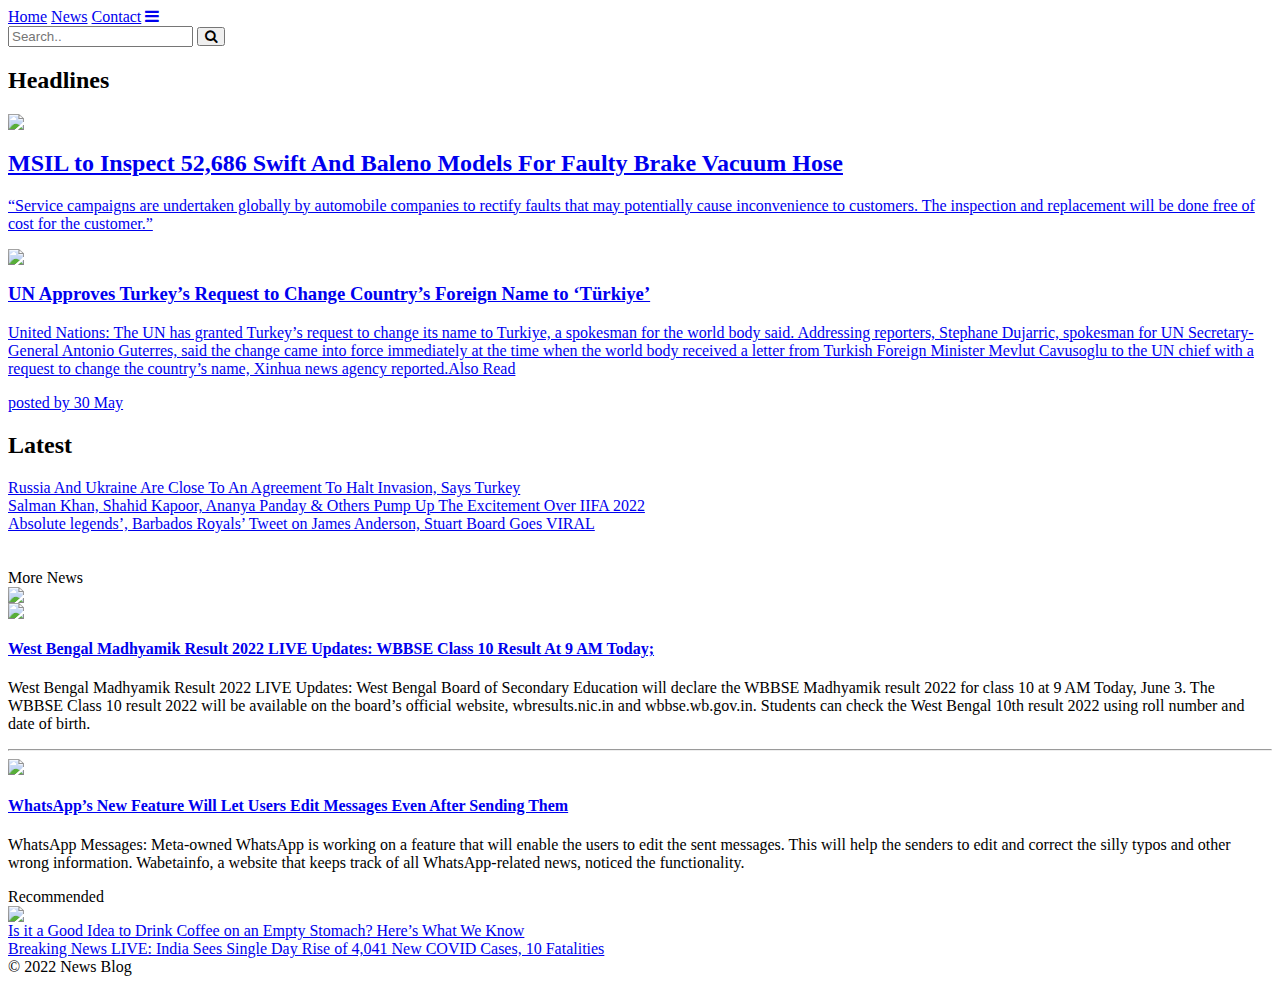
==== index.html @ 5e183923 "Add files via upload" ====
<html>

<head>
	<meta charset="UTF-8">
	<meta name="description" content="News Blog : Free HTML Template">
	<meta name="keywords" content="HTML, CSS, JavaScript, free template">
	<meta name="viewport" content="width=device-width, initial-scale=1.0">
	<title> Time News</title>
	<link rel="stylesheet" type="text/css" href="css/bootstrap.min.css">
	<link rel="stylesheet" type="text/css" href="css/font-awesome.min.css">
	<link rel="stylesheet" type="text/css" href="css/style.css">
</head>


<div class="container-fluid header">
	<div class="container">
		<div class="row">
			<div class="col-md-12">
				<div class="topnav" id="myTopnav">
					<a href="index.html">Home</a>
					<a href="news.html">News</a>
					<a href="contact.html">Contact</a>
					<a href="javascript:void(0);" class="icon" onclick="myFunction()">
					<i class="fa fa-bars"></i>
					</a>
				</div>
				<!-- Load icon library -->
<link rel="stylesheet" href="https://cdnjs.cloudflare.com/ajax/libs/font-awesome/4.7.0/css/font-awesome.min.css">

<!-- The form -->
<form class="example" action="action_page.php">
  <input type="text" placeholder="Search.." name="search">
  <button type="submit"><i class="fa fa-search"></i></button>
</form>
			</div>
		</div>
	</div>
</div>

<script>
function myFunction() {
  var x = document.getElementById("myTopnav");
  if (x.className === "topnav") {
    x.className += " responsive";
  } else {
    x.className = "topnav";
  }
}
</script>


<div class="container page-wrapper">
	<div class="row">
		<div class="col-md-9">
			<div class="section main-section">
				<h2 class="section-title">
					<span>Headlines</span>
				</h2>
				<div class="section-body">
					<div class="row">
						<div class="col-md-7 mb-4">
							<a href="single.html">
								<img class="thumb" src="images/2.jpeg">
							</a>
							<div class="main-title">
								<a href="single.html">
									<h2>MSIL to Inspect 52,686 Swift And Baleno Models For Faulty Brake Vacuum Hose</h2>
									“Service campaigns are undertaken globally by automobile companies to rectify faults that may potentially cause inconvenience to customers. The inspection and replacement will be done free of cost for the customer.”
									<p posted by 30 May >
								</a>
							</div>
							<div class="section-body">
								<div class="row">
									<div class="col-md-7 mb-4">
										<a href="single.html">
											<img class="thumb" src="images/1.jpeg">
										</a>
										<div class="main-title">
											<a href="single.html">
												<h3>UN Approves Turkey’s Request to Change Country’s Foreign Name to ‘Türkiye’</h3>
												United Nations: The UN has granted Turkey’s request to change its name to Turkiye, a spokesman for the world body said. Addressing reporters, Stephane Dujarric, spokesman for UN Secretary-General Antonio Guterres, said the change came into force immediately at the time when the world body received a letter from Turkish Foreign Minister Mevlut Cavusoglu to the UN chief with a request to change the country’s name, Xinhua news agency reported.Also Read
												<p>posted by 30 May</p>
											</a>
										</div>
								</div>
						</div>
					</div>
				</div>	
			</div>
		</div>
		<div class="col-md-3">
			<div class="section list-section">
				<h2 class="section-title">
					<span>Latest</span>
				</h2>
				<div class="section-body latest-list">
						<div class="list-title">
							<a href="single.html">
								Russia And Ukraine Are Close To An Agreement To Halt Invasion, Says Turkey
							</a>
						</div>
						<div class="list-title">
							<a href="single.html">
								Salman Khan, Shahid Kapoor, Ananya Panday & Others Pump Up The Excitement Over IIFA 2022
							</a>
						</div>
						<div class="list-title">
							<a href="single.html">
								Absolute legends’, Barbados Royals’ Tweet on James Anderson, Stuart Board Goes VIRAL
							</a>
	</div>

<br><br>

	<div class="row">
		<div class="col-md-9">
			<div class="section">
				<div class="section-title">
					<span>More News</span>
				</div>
				<div class="section-body" style="padding-bottom: 20px;">
						<div class="row">
							<div class="col-md-4">
								<a href="single.html">
									<img class="thumb" src="images/9.jpeg">
								</a>
							</div>
							
						<div class="row">
							<div class="col-md-4">
								<a href="single.html">
									<img class="thumb" src="images/11.webp">
								</a>
							</div>
							<div class="col-md-8">
								<h4 class="bold">
									<a href="single.html">
										West Bengal Madhyamik Result 2022 LIVE Updates: WBBSE Class 10 Result At 9 AM Today;
									</a>
								</h4>
								<p class="summary">West Bengal Madhyamik Result 2022 LIVE Updates: West Bengal Board of Secondary Education will declare the WBBSE Madhyamik result 2022 for class 10 at 9 AM Today, June 3. The WBBSE Class 10 result 2022 will be available on the board’s official website, wbresults.nic.in and wbbse.wb.gov.in. Students can check the West Bengal 10th result 2022 using roll number and date of birth.</p>
							</div>
						</div>
						<hr>
						<div class="row">
							<div class="col-md-4">
								<a href="single.html">
									<img class="thumb" src="images/12.jpeg">
								</a>
							</div>
							<div class="col-md-8">
								<h4 class="bold">
									<a href="single.html">
										WhatsApp’s New Feature Will Let Users Edit Messages Even After Sending Them
									</a>
								</h4>
								<p class="summary">WhatsApp Messages: Meta-owned WhatsApp is working on a feature that will enable the users to edit the sent messages. This will help the senders to edit and correct the silly typos and other wrong information. Wabetainfo, a website that keeps track of all WhatsApp-related news, noticed the functionality.</p>
							</div>
						</div>
						
		<div class="col-md-3">
			<div class="section related-section">
				<div class="section-title">
					<span>Recommended</span>
				</div>
				<div class="section-body">
					<div class="row">
						<div class="col-md-5">
							<a href="single.html">
								<img src="images/10.jpeg" class="thumb">
							</a>
						</div>
						<div class="col-md-7">
							<span class="related-title">
								<a href="single.html">
                                    Is it a Good Idea to Drink Coffee on an Empty Stomach? Here’s What We Know
								</a>
							</span>
						</div>
						<div class="col-md-7">
							<span class="related-title">
								<a href="single.html">
									Breaking News LIVE: India Sees Single Day Rise of 4,041 New COVID Cases, 10 Fatalities
								</a>
							</span>
						</div>
					</div>
	
</div>

<footer class="container-fluid">
	<div class="row">
		<div class="col-md-12">
			© 2022 News Blog
		</div>
	</div>
</footer>

</html>
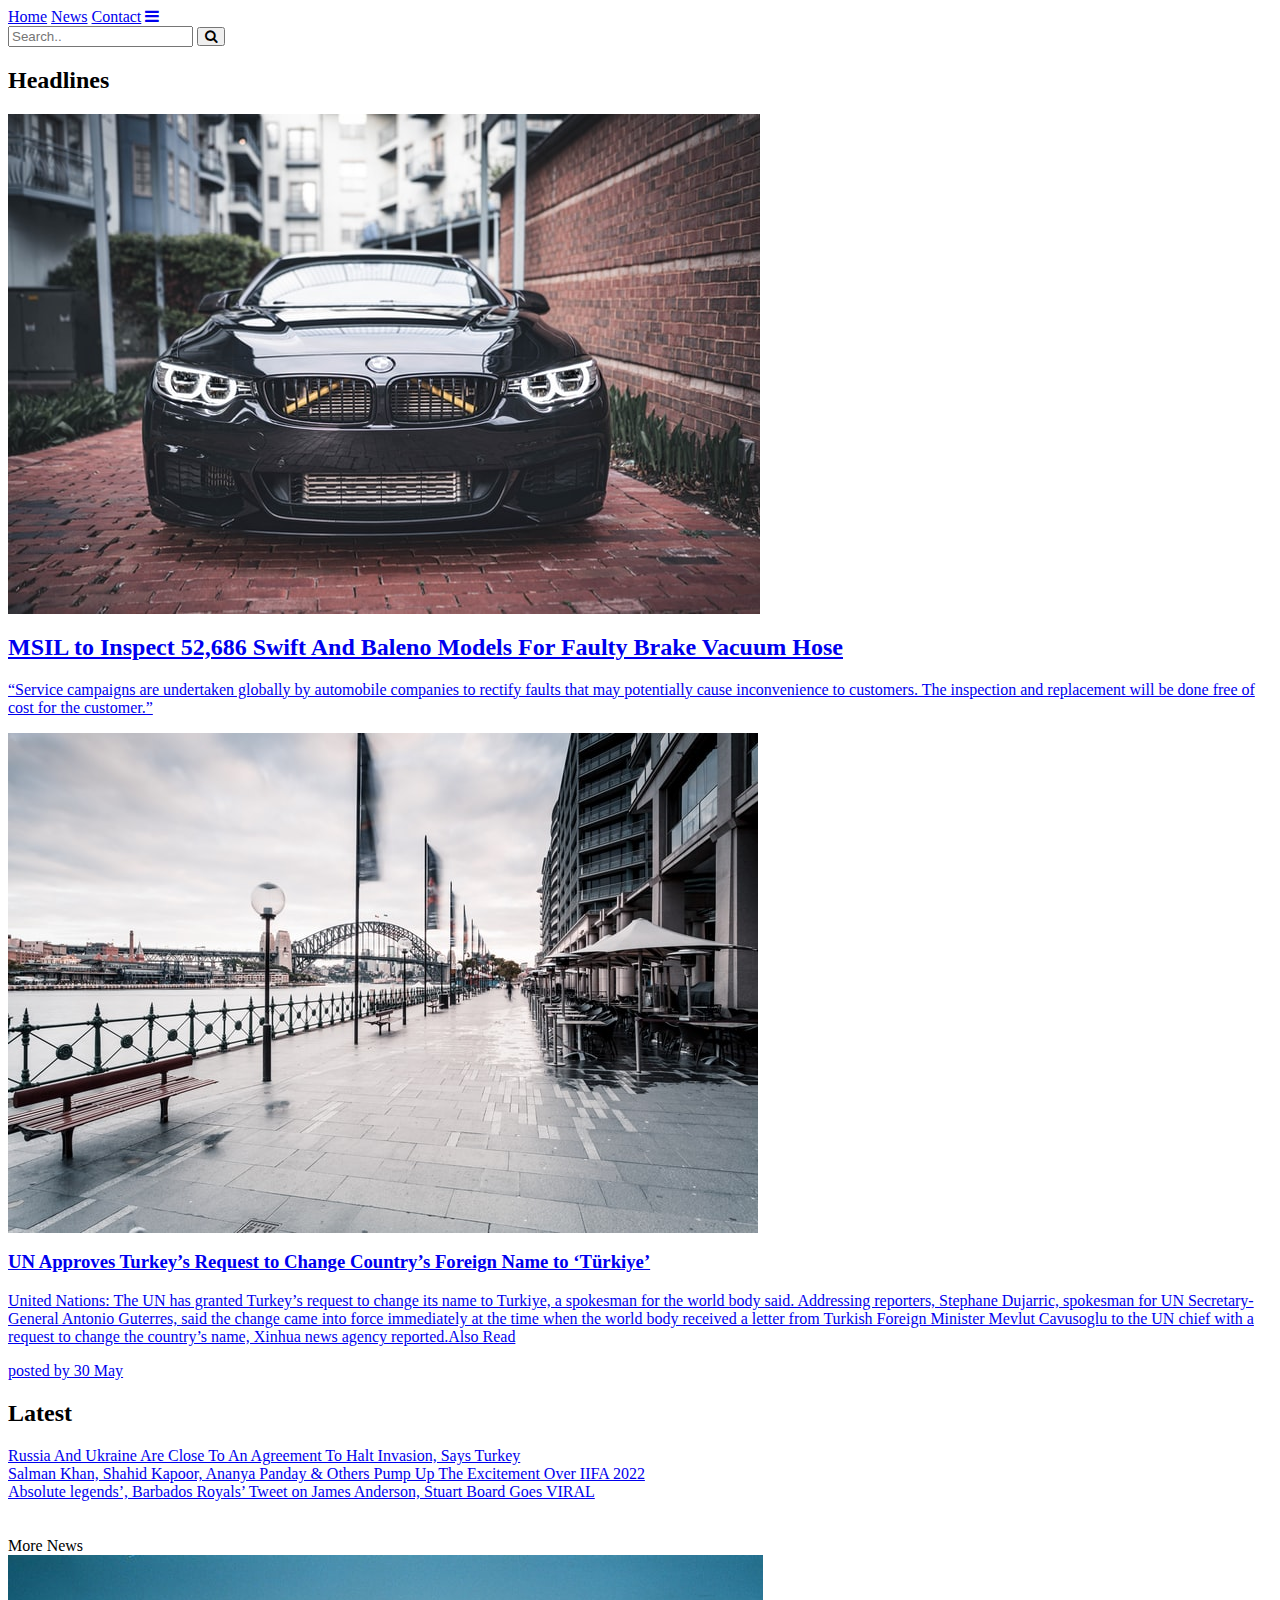
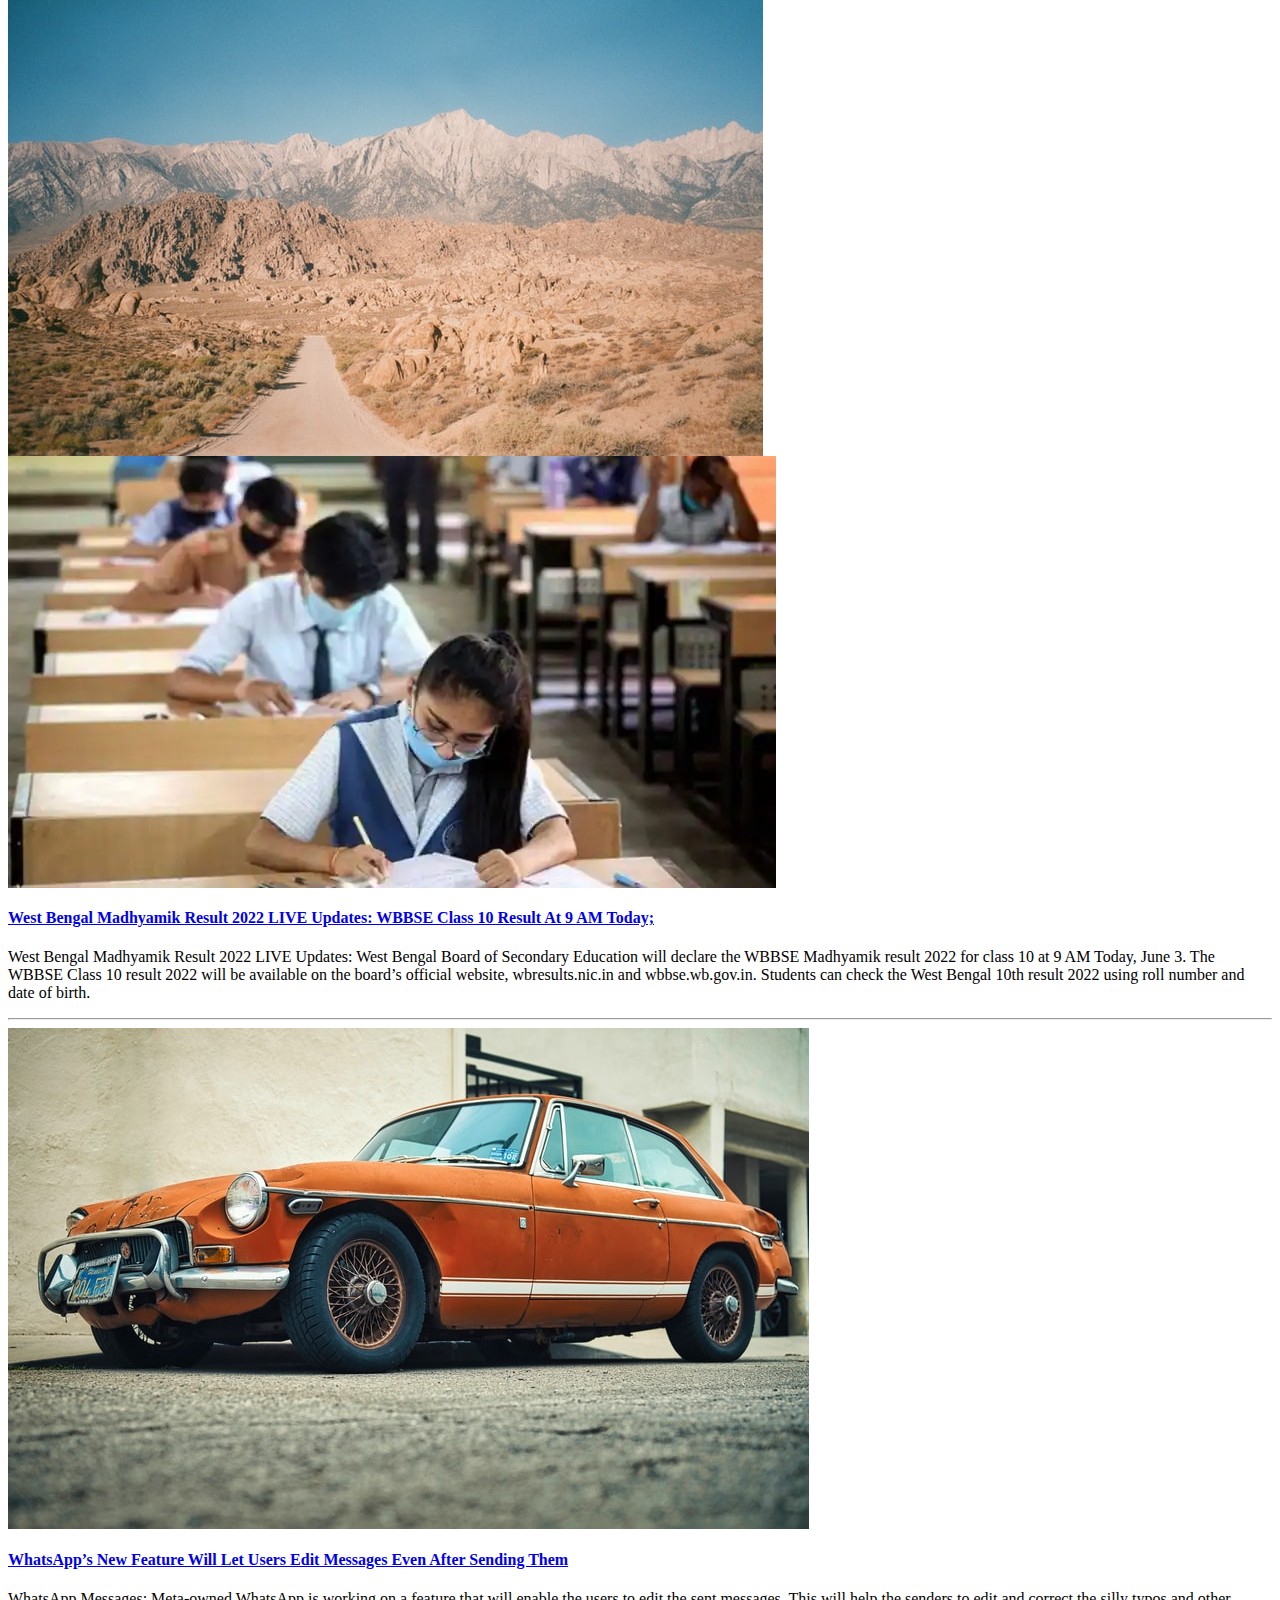
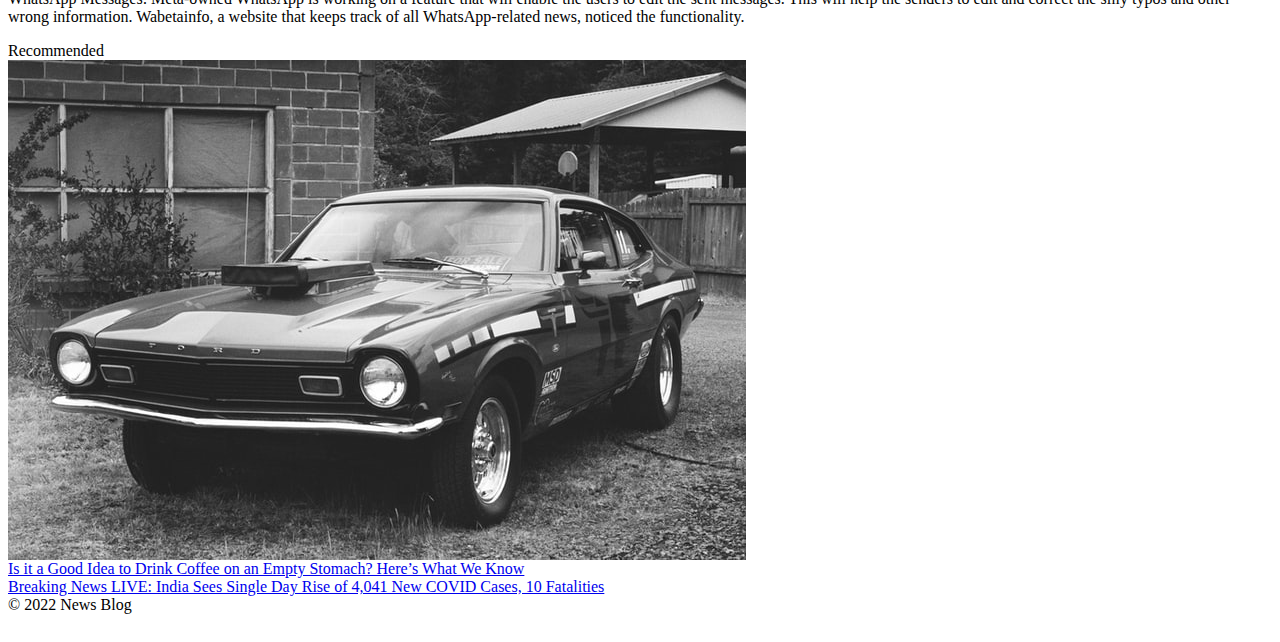
==== commit 7e853351: "Add files via upload" ====
--- a/index.html
+++ b/index.html
@@ -122,14 +122,14 @@
 						<div class="row">
 							<div class="col-md-4">
 								<a href="single.html">
-									<img class="thumb" src="images/9.jpeg">
+									<img class="thumb" src="images/3.jpeg">
 								</a>
 							</div>
 							
 						<div class="row">
 							<div class="col-md-4">
 								<a href="single.html">
-									<img class="thumb" src="images/11.webp">
+									<img class="thumb" src="images/6.webp">
 								</a>
 							</div>
 							<div class="col-md-8">
@@ -145,7 +145,7 @@
 						<div class="row">
 							<div class="col-md-4">
 								<a href="single.html">
-									<img class="thumb" src="images/12.jpeg">
+									<img class="thumb" src="images/7.jpeg">
 								</a>
 							</div>
 							<div class="col-md-8">
@@ -167,7 +167,7 @@
 					<div class="row">
 						<div class="col-md-5">
 							<a href="single.html">
-								<img src="images/10.jpeg" class="thumb">
+								<img src="images/5.jpeg" class="thumb">
 							</a>
 						</div>
 						<div class="col-md-7">
